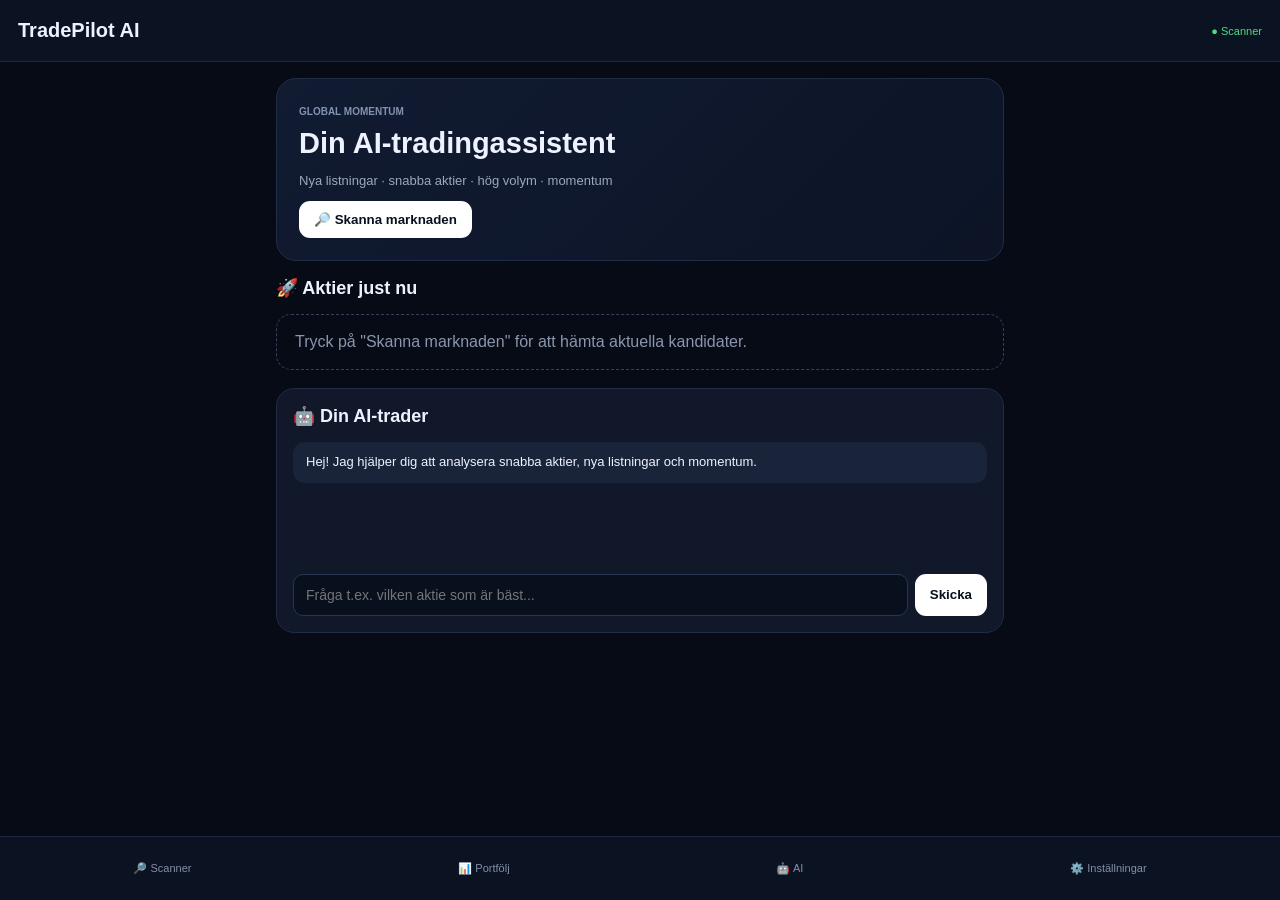
==== backend/frontend/Index.html @ f3d90d2d "Create Index.html" ====
<!doctype html>
<html lang="sv">
<head>
<meta charset="utf-8">
<meta name="viewport" content="width=device-width,initial-scale=1">
<meta name="theme-color" content="#07101f">
<title>TradePilot AI</title>

<style>
*{box-sizing:border-box}

body{
 margin:0;
 background:#070b16;
 color:#eef2ff;
 font-family:-apple-system,BlinkMacSystemFont,"Segoe UI",sans-serif;
 padding-bottom:70px
}

header{
 height:62px;
 padding:0 18px;
 background:#0b1222;
 border-bottom:1px solid #1c2940;
 display:flex;
 justify-content:space-between;
 align-items:center;
 position:sticky;
 top:0;
 z-index:5
}

header b{font-size:20px}
.status{font-size:11px;color:#4ade80}

main{
 max-width:760px;
 margin:auto
}

.hero{
 margin:16px;
 padding:22px;
 border:1px solid #202d47;
 border-radius:20px;
 background:linear-gradient(135deg,#111b31,#0c1426)
}

.hero small{
 color:#8292b1;
 font-size:10px;
 font-weight:800
}

.hero h1{
 font-size:29px;
 margin:8px 0
}

.hero p{
 color:#9ba8bf;
 font-size:13px
}

button{
 border:0;
 border-radius:11px;
 padding:11px 15px;
 font-weight:800;
 cursor:pointer
}

.scan{
 background:white;
 color:#07101f
}

h2{
 font-size:18px;
 padding:0 16px
}

.card{
 margin:10px 16px;
 padding:16px;
 border:1px solid #202d47;
 border-radius:17px;
 background:#10182a
}

.top{
 display:flex;
 justify-content:space-between
}

.ticker{
 font-size:18px;
 font-weight:900
}

.company{
 color:#8290a8;
 font-size:11px;
 margin-top:3px
}

.gain{
 color:#4ade80;
 font-weight:900
}

.metrics{
 display:grid;
 grid-template-columns:repeat(3,1fr);
 gap:7px;
 margin-top:13px
}

.metric{
 background:#090f1d;
 padding:9px;
 border-radius:9px;
 font-size:11px
}

.metric small{
 display:block;
 color:#71809b;
 font-size:9px
}

.chat{
 margin:18px 16px;
 padding:16px;
 border:1px solid #202d47;
 border-radius:18px;
 background:#10182a
}

.chat h2{
 padding:0;
 margin-top:0
}

.messages{
 min-height:120px
}

.msg{
 padding:11px 13px;
 border-radius:12px;
 background:#19243a;
 margin:8px 0;
 font-size:13px;
 line-height:1.45
}

.user{
 background:#eef2ff;
 color:#07101f;
 margin-left:15%
}

form{
 display:flex;
 gap:7px;
 margin-top:12px
}

input{
 flex:1;
 min-width:0;
 background:#080f1d;
 border:1px solid #293650;
 color:white;
 border-radius:10px;
 padding:12px;
 font-size:14px
}

.send{
 background:white;
 color:#07101f
}

.empty{
 padding:18px;
 margin:0 16px;
 border:1px dashed #33425f;
 border-radius:15px;
 color:#8996ad
}

nav{
 position:fixed;
 bottom:0;
 left:0;
 right:0;
 height:64px;
 background:#0b1222;
 border-top:1px solid #1c2940;
 display:flex;
 justify-content:space-around;
 align-items:center;
 color:#8390a8;
 font-size:11px
}
</style>
</head>

<body>

<header>
 <b>TradePilot AI</b>
 <span class="status" id="status">● Scanner</span>
</header>

<main>

<section class="hero">

<small>GLOBAL MOMENTUM</small>

<h1>Din AI-tradingassistent</h1>

<p>
Nya listningar · snabba aktier · hög volym · momentum
</p>

<button class="scan" onclick="scan()">
 🔎 Skanna marknaden
</button>

</section>

<h2>🚀 Aktier just nu</h2>

<div id="results">
 <div class="empty">
 Tryck på "Skanna marknaden" för att hämta aktuella kandidater.
 </div>
</div>

<section class="chat">

<h2>🤖 Din AI-trader</h2>

<div class="messages" id="messages">

<div class="msg">
Hej! Jag hjälper dig att analysera snabba aktier,
nya listningar och momentum.
</div>

</div>

<form onsubmit="sendMessage(event)">

<input
 id="input"
 placeholder="Fråga t.ex. vilken aktie som är bäst..."
>

<button class="send">
Skicka
</button>

</form>

</section>

</main>

<nav>
 <span>🔎 Scanner</span>
 <span>📊 Portfölj</span>
 <span>🤖 AI</span>
 <span>⚙️ Inställningar</span>
</nav>

<script>

const API =
 localStorage.getItem("tradepilot_api") ||
 "http://localhost:8000";


async function scan(){

 const results =
 document.getElementById("results");

 results.innerHTML =
 '<div class="empty">🔎 Skannar marknaden...</div>';

 try{

  const response =
   await fetch(API + "/api/scan");

  const data =
   await response.json();

  if(!data.results ||
     data.results.length === 0){

   results.innerHTML =
    '<div class="empty">' +
    'Inga aktier mellan +10 och +30 % hittades just nu.' +
    '</div>';

   return;
  }

  results.innerHTML =
   data.results.map(stock => `

   <article class="card">

    <div class="top">

     <div>

      <div class="ticker">
       ${stock.symbol}
      </div>

      <div class="company">
       Pris ${stock.price}
      </div>

     </div>

     <div class="gain">
      +${stock.change_pct}%
     </div>

    </div>

    <div class="metrics">

     <div class="metric">
      <small>VOLYM</small>
      ${stock.volume}
     </div>

     <div class="metric">
      <small>RÖRELSE</small>
      +${stock.change_pct}%
     </div>

     <div class="metric">
      <small>STATUS</small>
      MOMENTUM
     </div>

    </div>

   </article>

   `).join("");

 }catch(error){

  results.innerHTML =
   '<div class="empty">' +
   '⚠️ Kunde inte ansluta till TradePilot-servern ännu.' +
   '</div>';

 }

}


async function sendMessage(event){

 event.preventDefault();

 const input =
  document.getElementById("input");

 const text =
  input.value.trim();

 if(!text)return;

 const messages =
  document.getElementById("messages");

 messages.innerHTML +=
  `<div class="msg user">${text}</div>`;

 input.value="";

 try{

  const response =
   await fetch(API + "/api/chat",{

    method:"POST",

    headers:{
     "Content-Type":"application/json"
    },

    body:JSON.stringify({
     message:text
    })

   });

  const data =
   await response.json();

  messages.innerHTML +=
   `<div class="msg">${data.answer}</div>`;

 }catch(error){

  messages.innerHTML +=
   `<div class="msg">
    TradePilot-servern är inte ansluten ännu.
   </div>`;

 }

}

</script>

</body>
</html>
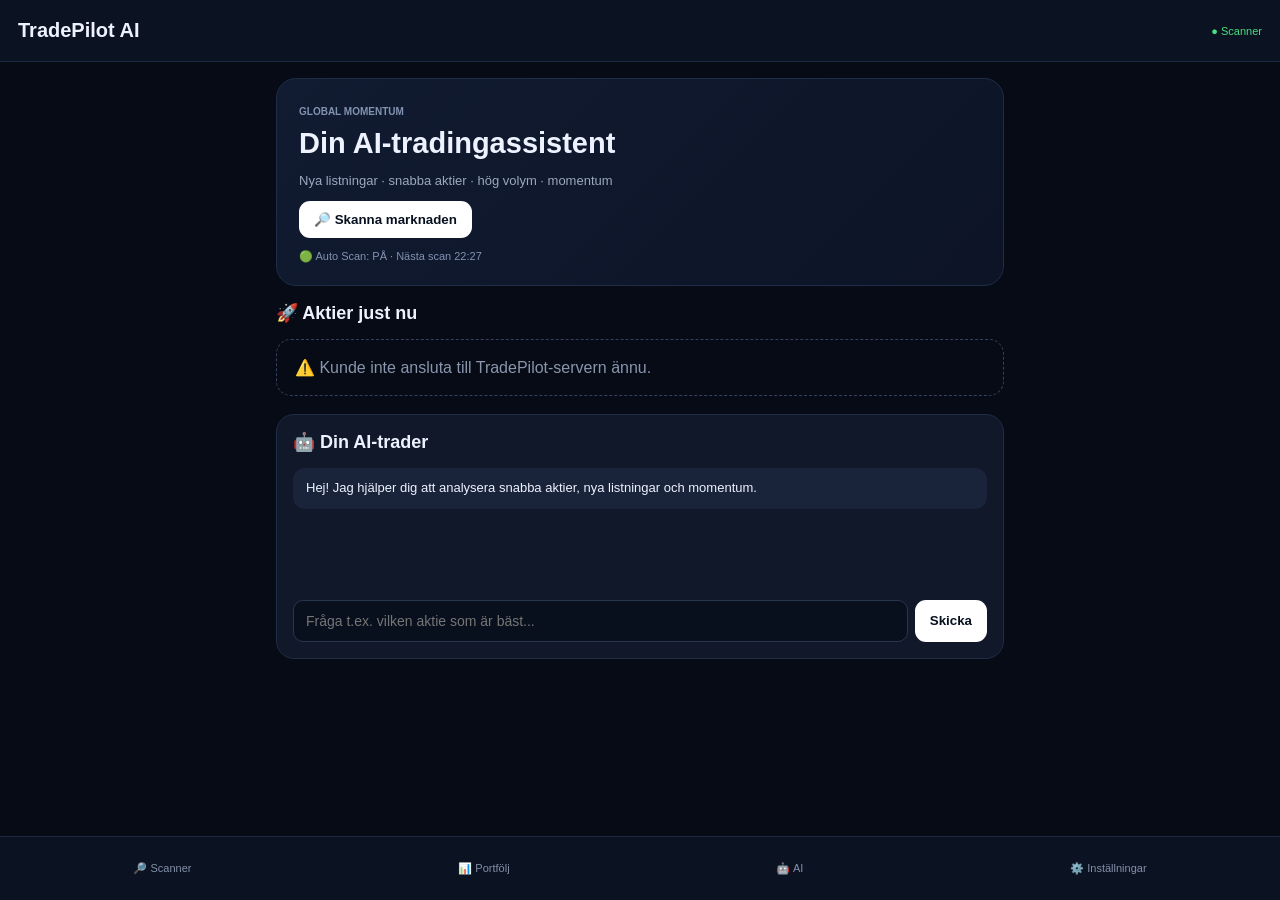
==== commit fd02fe40: "Index.html" ====
--- a/backend/frontend/Index.html
+++ b/backend/frontend/Index.html
@@ -230,7 +230,9 @@
 <button class="scan" onclick="scan()">
  🔎 Skanna marknaden
 </button>
-
+<div id="autoScanStatus" style="margin-top:12px;font-size:11px;color:#8292b1">
+🔄 Auto Scan: PÅ · Var 3:e minut
+</div>
 </section>
 
 <h2>🚀 Aktier just nu</h2>
@@ -425,7 +427,52 @@
  }
 
 }
-
+let autoScanning = false;
+let lastScanTime = null;
+
+async function autoScan() {
+    if (autoScanning) return;
+
+    autoScanning = true;
+
+    const status =
+        document.getElementById("autoScanStatus");
+
+    if (status) {
+        status.textContent =
+            "🔄 Auto Scan: skannar...";
+    }
+
+    try {
+        await scan();
+
+        lastScanTime = new Date();
+
+        if (status) {
+            const next =
+                new Date(
+                    lastScanTime.getTime() + 3 * 60 * 1000
+                );
+
+            status.textContent =
+                "🟢 Auto Scan: PÅ · Nästa scan " +
+                next.toLocaleTimeString("sv-SE", {
+                    hour: "2-digit",
+                    minute: "2-digit"
+                });
+        }
+
+    } finally {
+        autoScanning = false;
+    }
+}
+
+autoScan();
+
+setInterval(
+    autoScan,
+    3 * 60 * 1000
+);
 </script>
 
 </body>
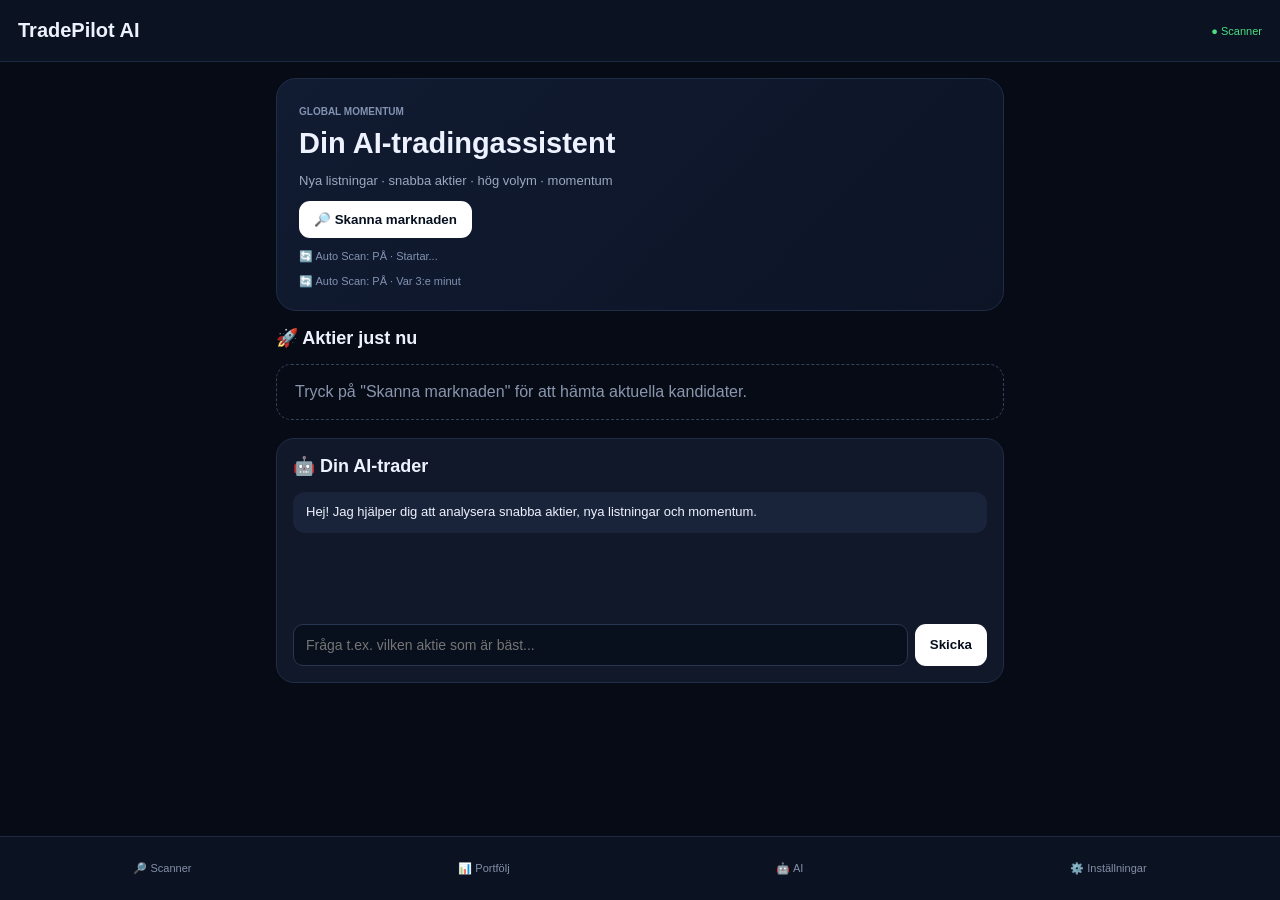
==== commit 9ab339f0: "Index.html" ====
--- a/backend/frontend/Index.html
+++ b/backend/frontend/Index.html
@@ -230,6 +230,9 @@
 <button class="scan" onclick="scan()">
  🔎 Skanna marknaden
 </button>
+ <div id="autoScanStatus" style="margin-top:12px;font-size:11px;color:#8292b1">
+🔄 Auto Scan: PÅ · Startar...
+ </div>
 <div id="autoScanStatus" style="margin-top:12px;font-size:11px;color:#8292b1">
 🔄 Auto Scan: PÅ · Var 3:e minut
 </div>
@@ -473,6 +476,47 @@
     autoScan,
     3 * 60 * 1000
 );
+ let autoScanning = false;
+
+async function autoScan() {
+    if (autoScanning) return;
+
+    autoScanning = true;
+
+    const status = document.getElementById("autoScanStatus");
+
+    if (status) {
+        status.textContent = "🔄 Auto Scan: skannar...";
+    }
+
+    try {
+        await scan();
+
+        const next =
+            new Date(Date.now() + 3 * 60 * 1000);
+
+        if (status) {
+            status.textContent =
+                "🟢 Auto Scan: PÅ · Nästa scan " +
+                next.toLocaleTimeString("sv-SE", {
+                    hour: "2-digit",
+                    minute: "2-digit"
+                });
+        }
+
+    } catch (error) {
+        if (status) {
+            status.textContent =
+                "⚠️ Auto Scan kunde inte genomföras";
+        }
+    } finally {
+        autoScanning = false;
+    }
+}
+
+autoScan();
+
+setInterval(autoScan, 180000);
 </script>
 
 </body>
